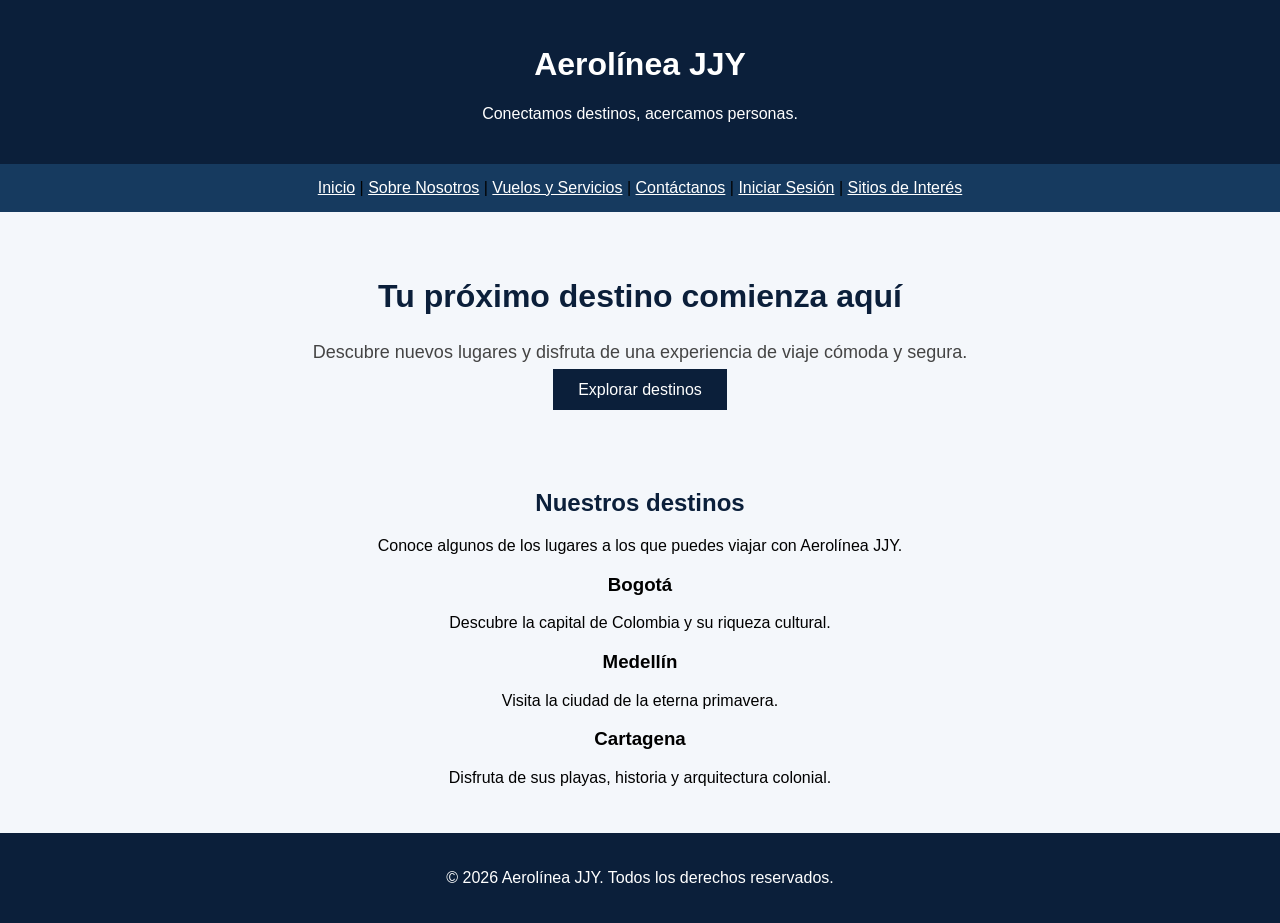
==== index.html @ 995bc435 "subir archivos html" ====
<!DOCTYPE html>
<html lang="es">

<head>
    <meta charset="UTF-8">
    <meta name="viewport" content="width=device-width, initial-scale=1.0">
    <title>Aerolínea JJY</title>
</head>

<body style="margin: 0; font-family: Arial; background-color: #F4F7FB;">

    <!-- ENCABEZADO -->
    <header style="background-color: #0B1F3A; color: white; text-align: center; padding: 25px;">

        <h1>Aerolínea JJY</h1>
        <p>Conectamos destinos, acercamos personas.</p>

    </header>

    <!-- MENU DE NAVEGACION -->
    <nav style="background-color: #163A5F; text-align: center; padding: 15px;">

        <a href="index.html" style="color: white;">Inicio</a> |
        <a href="nosotros.html" style="color: white;">Sobre Nosotros</a> |
        <a href="servicios.html" style="color: white;">Vuelos y Servicios</a> |
        <a href="contacto.html" style="color: white;">Contáctanos</a> |
        <a href="login.html" style="color: white;">Iniciar Sesión</a> |
        <a href="sitios.html" style="color: white;">Sitios de Interés</a>

    </nav>

    <!-- CONTENIDO PRINCIPAL -->
    <main style="text-align: center; padding: 40px 20px;">

        <h2 style="color: #0B1F3A; font-size: 32px;">
            Tu próximo destino comienza aquí
        </h2>

        <p style="font-size: 18px; color: #444;">
            Descubre nuevos lugares y disfruta de una experiencia de viaje cómoda y segura.
        </p>

        <a href="#destinos" style="background-color: #0B1F3A; color: white; padding: 12px 25px; text-decoration: none;">
            Explorar destinos
        </a>

    </main>

    <!-- SECCION DE DESTINOS -->
    <section id="destinos" style="text-align: center; padding: 30px;">

        <h2 style="color: #0B1F3A;">Nuestros destinos</h2>

        <p>Conoce algunos de los lugares a los que puedes viajar con Aerolínea JJY.</p>

        <h3>Bogotá</h3>
        <p>Descubre la capital de Colombia y su riqueza cultural.</p>

        <h3>Medellín</h3>
        <p>Visita la ciudad de la eterna primavera.</p>

        <h3>Cartagena</h3>
        <p>Disfruta de sus playas, historia y arquitectura colonial.</p>

    </section>

    <!-- PIE DE PAGINA -->
    <footer style="background-color: #0B1F3A; color: white; text-align: center; padding: 20px;">

        <p>&copy; 2026 Aerolínea JJY. Todos los derechos reservados.</p>

    </footer>

</body>
</html>
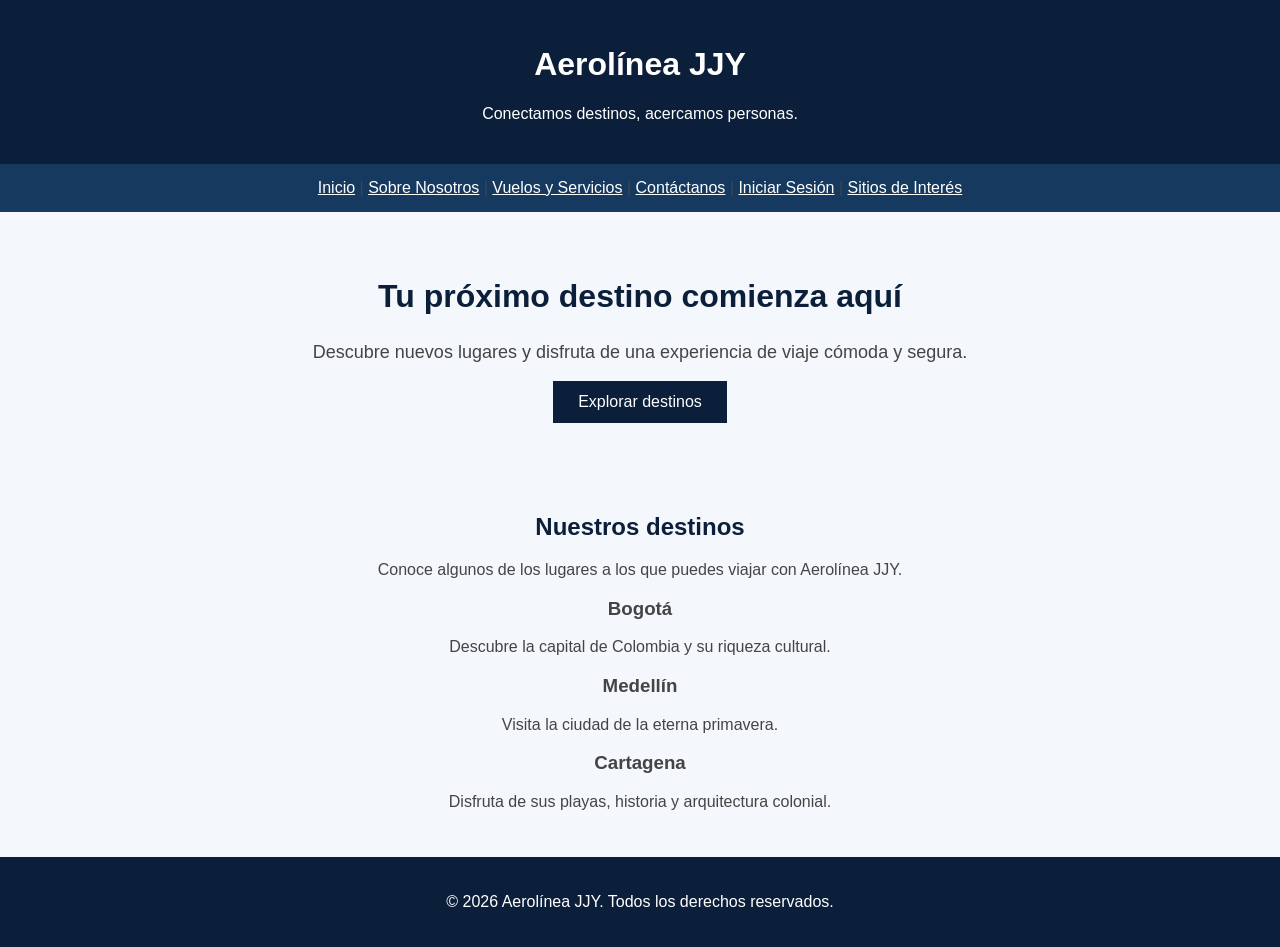
==== commit 87c05f23: "Move inline HTML styles to stylesheet Co-authored-by: Copilot <223556219+Copilot@users.noreply.githu" ====
--- a/index.html
+++ b/index.html
@@ -5,13 +5,14 @@
 <head>
     <meta charset="UTF-8">
     <meta name="viewport" content="width=device-width, initial-scale=1.0">
+    <link rel="stylesheet" href="styles.css">
     <title>Aerolínea JJY</title>
 </head>
 
-<body style="margin: 0; font-family: Arial; background-color: #F4F7FB;">
+<body>
 
     <!-- ENCABEZADO -->
-    <header style="background-color: #0B1F3A; color: white; text-align: center; padding: 25px;">
+    <header class="site-header">
 
         <h1>Aerolínea JJY</h1>
         <p>Conectamos destinos, acercamos personas.</p>
@@ -19,38 +20,38 @@
     </header>
 
     <!-- MENU DE NAVEGACION -->
-    <nav style="background-color: #163A5F; text-align: center; padding: 15px;">
+    <nav class="site-nav">
 
-        <a href="index.html" style="color: white;">Inicio</a> |
-        <a href="nosotros.html" style="color: white;">Sobre Nosotros</a> |
-        <a href="servicios.html" style="color: white;">Vuelos y Servicios</a> |
-        <a href="contacto.html" style="color: white;">Contáctanos</a> |
-        <a href="login.html" style="color: white;">Iniciar Sesión</a> |
-        <a href="sitios.html" style="color: white;">Sitios de Interés</a>
+        <a class="nav-link" href="index.html">Inicio</a> |
+        <a class="nav-link" href="nosotros.html">Sobre Nosotros</a> |
+        <a class="nav-link" href="servicios.html">Vuelos y Servicios</a> |
+        <a class="nav-link" href="contacto.html">Contáctanos</a> |
+        <a class="nav-link" href="login.html">Iniciar Sesión</a> |
+        <a class="nav-link" href="sitios.html">Sitios de Interés</a>
 
     </nav>
 
     <!-- CONTENIDO PRINCIPAL -->
-    <main style="text-align: center; padding: 40px 20px;">
+    <main class="main-centered">
 
-        <h2 style="color: #0B1F3A; font-size: 32px;">
+        <h2 class="hero-title">
             Tu próximo destino comienza aquí
         </h2>
 
-        <p style="font-size: 18px; color: #444;">
+        <p class="intro-text">
             Descubre nuevos lugares y disfruta de una experiencia de viaje cómoda y segura.
         </p>
 
-        <a href="#destinos" style="background-color: #0B1F3A; color: white; padding: 12px 25px; text-decoration: none;">
+        <a class="primary-link" href="#destinos">
             Explorar destinos
         </a>
 
     </main>
 
     <!-- SECCION DE DESTINOS -->
-    <section id="destinos" style="text-align: center; padding: 30px;">
+    <section id="destinos" class="destinations-section">
 
-        <h2 style="color: #0B1F3A;">Nuestros destinos</h2>
+        <h2 class="section-title">Nuestros destinos</h2>
 
         <p>Conoce algunos de los lugares a los que puedes viajar con Aerolínea JJY.</p>
 
@@ -66,7 +67,7 @@
     </section>
 
     <!-- PIE DE PAGINA -->
-    <footer style="background-color: #0B1F3A; color: white; text-align: center; padding: 20px;">
+    <footer class="site-footer">
 
         <p>&copy; 2026 Aerolínea JJY. Todos los derechos reservados.</p>
 
--- a/styles.css
+++ b/styles.css
@@ -0,0 +1,181 @@
+* {
+    box-sizing: border-box;
+}
+
+body {
+    margin: 0;
+    font-family: Arial, sans-serif;
+    background-color: #F4F7FB;
+    color: #444;
+}
+
+.site-header {
+    background-color: #0B1F3A;
+    color: white;
+    text-align: center;
+    padding: 25px;
+}
+
+.site-nav {
+    background-color: #163A5F;
+    text-align: center;
+    padding: 15px;
+}
+
+.nav-link {
+    color: white;
+}
+
+.main-centered {
+    padding: 40px 20px;
+    text-align: center;
+}
+
+.main-padded {
+    padding: 30px;
+}
+
+.section-title {
+    color: #0B1F3A;
+    text-align: center;
+}
+
+.hero-title {
+    color: #0B1F3A;
+    font-size: 32px;
+}
+
+.intro-text {
+    color: #444;
+    font-size: 18px;
+}
+
+.body-text {
+    color: #444;
+}
+
+.muted-text {
+    color: #555;
+    font-size: 14px;
+}
+
+.primary-link {
+    display: inline-block;
+    background-color: #0B1F3A;
+    color: white;
+    padding: 12px 25px;
+    text-decoration: none;
+}
+
+.destinations-section {
+    text-align: center;
+    padding: 30px;
+}
+
+.card,
+.form-card,
+.article-card {
+    background-color: white;
+    margin: 20px auto;
+    padding: 20px;
+}
+
+.form-card {
+    max-width: 500px;
+    padding: 30px;
+    text-align: left;
+}
+
+.form-card-small {
+    max-width: 400px;
+}
+
+.card-heading,
+.section-heading {
+    color: #163A5F;
+    text-align: center;
+}
+
+.card-heading-left {
+    color: #163A5F;
+}
+
+.article-card {
+    max-width: 500px;
+}
+
+.card-with-margin {
+    background-color: white;
+    padding: 20px;
+    margin-bottom: 20px;
+}
+
+.wide-card {
+    background-color: white;
+    max-width: 600px;
+    margin: 30px auto;
+    padding: 30px;
+}
+
+.form-label,
+.contact-title {
+    color: #0B1F3A;
+}
+
+.form-control {
+    width: 95%;
+    padding: 10px;
+    border: 1px solid #ccc;
+}
+
+.primary-button {
+    background-color: #0B1F3A;
+    color: white;
+    padding: 12px 30px;
+    border: none;
+    cursor: pointer;
+}
+
+.button-area {
+    text-align: center;
+}
+
+.remember-label,
+.small-centered-text {
+    color: #444;
+}
+
+.small-centered-text {
+    text-align: center;
+    font-size: 14px;
+}
+
+.text-link,
+.location-link {
+    color: #163A5F;
+}
+
+.article-title {
+    color: #0B1F3A;
+}
+
+.content-image {
+    display: block;
+    margin: 15px auto;
+    max-width: 100%;
+}
+
+.image-350 {
+    width: 350px;
+}
+
+.image-300 {
+    width: 300px;
+}
+
+.site-footer {
+    background-color: #0B1F3A;
+    color: white;
+    text-align: center;
+    padding: 20px;
+}
